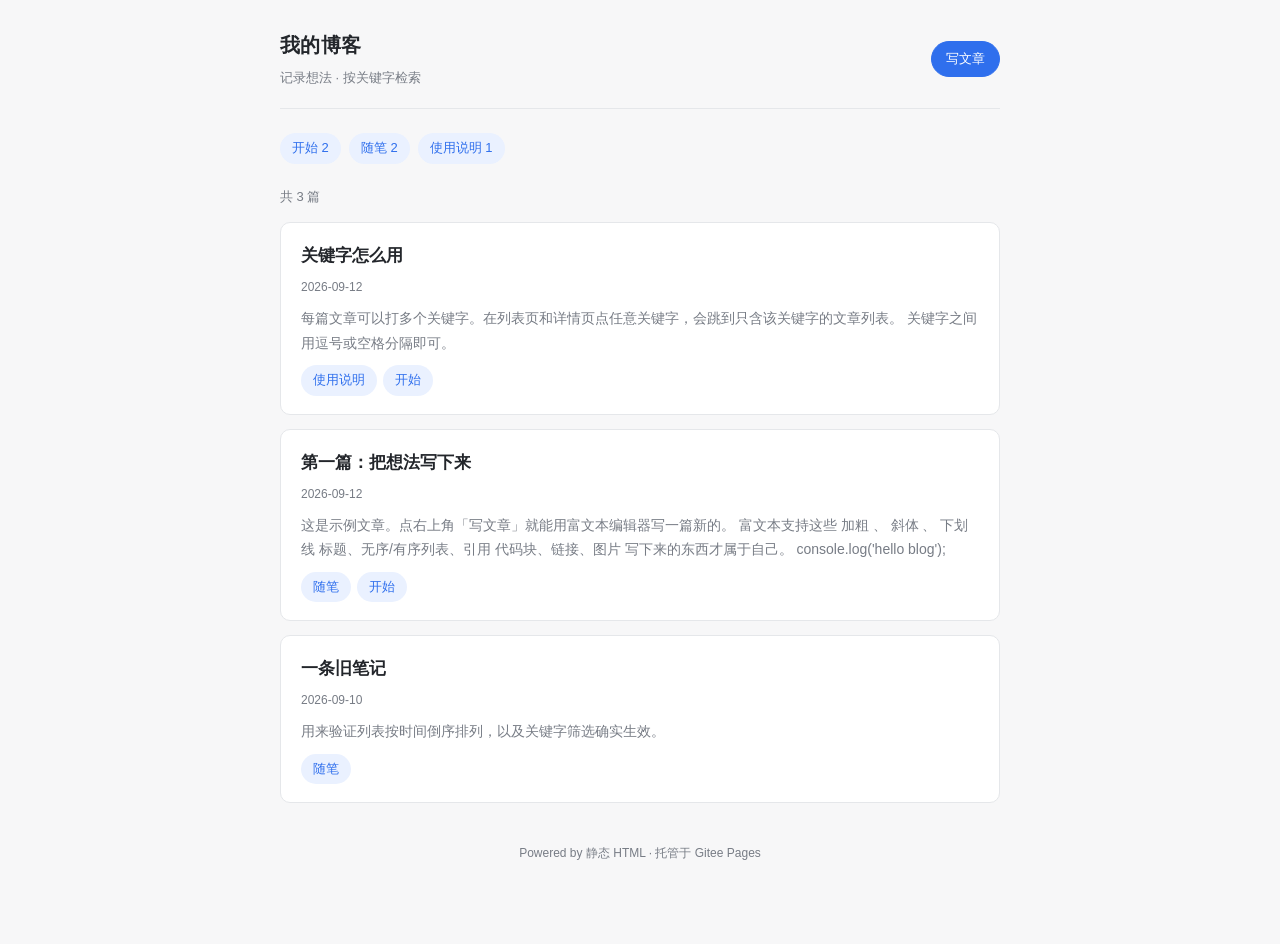
==== index.html @ 7d6a6bf6 "init: 极简静态博客" ====
<!DOCTYPE html>
<html lang="zh-CN">
<head>
<meta charset="UTF-8">
<meta name="viewport" content="width=device-width, initial-scale=1">
<title>我的博客</title>
<link rel="stylesheet" href="assets/style.css">
</head>
<body>
<div class="wrap">

  <header class="site-head">
    <div>
      <h1 class="site-title"><a href="index.html" style="color:inherit">我的博客</a></h1>
      <p class="site-desc">记录想法 · 按关键字检索</p>
    </div>
    <div class="head-actions">
      <a class="btn primary" href="edit.html">写文章</a>
    </div>
  </header>

  <div class="tagbar" id="tagbar"></div>
  <div class="filter-note" id="filter-note"></div>

  <ul class="post-list" id="list"></ul>

  <footer class="site-foot">Powered by 静态 HTML · 托管于 Gitee Pages</footer>
</div>
<script src="data/posts.js"></script>
<script src="assets/app.js"></script>
</body>
</html>
---- assets/style.css ----
:root {
  --bg: #f7f7f8;
  --card: #ffffff;
  --text: #23262b;
  --muted: #777c85;
  --line: #e5e7ea;
  --accent: #2f6fed;
  --accent-soft: #eaf1ff;
  --code-bg: #f2f3f5;
  --radius: 10px;
}

@media (prefers-color-scheme: dark) {
  :root {
    --bg: #16181c;
    --card: #1d2026;
    --text: #e6e8eb;
    --muted: #9aa0a8;
    --line: #2c3037;
    --accent: #6d9bff;
    --accent-soft: #22304d;
    --code-bg: #14161a;
  }
}

* { box-sizing: border-box; }

body {
  margin: 0;
  background: var(--bg);
  color: var(--text);
  font: 15px/1.75 -apple-system, "Segoe UI", "PingFang SC", "Microsoft YaHei", Roboto, sans-serif;
  -webkit-font-smoothing: antialiased;
}

a { color: var(--accent); text-decoration: none; }
a:hover { text-decoration: underline; }

.wrap { max-width: 760px; margin: 0 auto; padding: 0 20px 80px; }

/* ---------- header ---------- */
.site-head {
  display: flex; align-items: center; justify-content: space-between;
  gap: 16px; padding: 28px 0 18px;
  border-bottom: 1px solid var(--line); margin-bottom: 24px;
}
.site-title { font-size: 20px; font-weight: 700; margin: 0; letter-spacing: .3px; }
.site-desc { margin: 4px 0 0; font-size: 13px; color: var(--muted); }
.head-actions { display: flex; gap: 8px; flex-shrink: 0; }

.btn {
  display: inline-block; padding: 6px 14px; border-radius: 999px;
  border: 1px solid var(--line); background: var(--card);
  color: var(--text); font-size: 13px; cursor: pointer; transition: .15s;
}
.btn:hover { border-color: var(--accent); color: var(--accent); text-decoration: none; }
.btn.primary { background: var(--accent); border-color: var(--accent); color: #fff; }
.btn.primary:hover { opacity: .88; color: #fff; }

/* ---------- tags ---------- */
.tagbar { display: flex; flex-wrap: wrap; gap: 8px; margin-bottom: 22px; }
.tag {
  padding: 3px 11px; border-radius: 999px; font-size: 13px;
  background: var(--accent-soft); color: var(--accent); border: 1px solid transparent;
  cursor: pointer;
}
.tag:hover { text-decoration: none; border-color: var(--accent); }
.tag.active { background: var(--accent); color: #fff; }

/* ---------- filter note ---------- */
.filter-note {
  display: flex; align-items: center; justify-content: space-between;
  font-size: 13px; color: var(--muted); margin-bottom: 14px;
}

/* ---------- list ---------- */
.post-list { list-style: none; margin: 0; padding: 0; }
.post-item {
  background: var(--card); border: 1px solid var(--line);
  border-radius: var(--radius); padding: 18px 20px; margin-bottom: 14px;
  transition: .15s;
}
.post-item:hover { border-color: var(--accent); }
.post-title { font-size: 17px; font-weight: 600; margin: 0 0 6px; }
.post-title a { color: var(--text); }
.post-title a:hover { color: var(--accent); text-decoration: none; }
.post-meta { font-size: 12px; color: var(--muted); margin-bottom: 8px; }
.post-summary {
  margin: 0 0 10px; font-size: 14px; color: var(--muted);
  display: -webkit-box; -webkit-line-clamp: 2; -webkit-box-orient: vertical; overflow: hidden;
}
.post-tags { display: flex; flex-wrap: wrap; gap: 6px; }

.empty { text-align: center; padding: 60px 0; color: var(--muted); }

/* ---------- article ---------- */
.article-head { padding: 26px 0 18px; border-bottom: 1px solid var(--line); margin-bottom: 26px; }
.article-title { font-size: 26px; line-height: 1.4; margin: 0 0 10px; }
.article-meta { font-size: 13px; color: var(--muted); display: flex; flex-wrap: wrap; gap: 8px; align-items: center; }

.article-body { font-size: 16px; line-height: 1.85; word-wrap: break-word; }
.article-body h1, .article-body h2, .article-body h3, .article-body h4 { line-height: 1.45; margin: 1.6em 0 .7em; }
.article-body h1 { font-size: 22px; } .article-body h2 { font-size: 20px; }
.article-body h3 { font-size: 17px; } .article-body h4 { font-size: 15px; }
.article-body p { margin: 0 0 1.1em; }
.article-body img { max-width: 100%; border-radius: 6px; }
.article-body blockquote {
  margin: 1.2em 0; padding: 10px 16px; border-left: 3px solid var(--accent);
  background: var(--code-bg); color: var(--muted); border-radius: 0 6px 6px 0;
}
.article-body blockquote p:last-child { margin: 0; }
.article-body pre {
  background: var(--code-bg); padding: 14px 16px; border-radius: 8px;
  overflow-x: auto; font-size: 13.5px; line-height: 1.6;
}
.article-body code { font-family: "SFMono-Regular", Consolas, Monaco, monospace; }
.article-body p code, .article-body li code {
  background: var(--code-bg); padding: 2px 6px; border-radius: 4px; font-size: 13.5px;
}
.article-body ul, .article-body ol { padding-left: 1.6em; margin: 0 0 1.1em; }
.article-body hr { border: none; border-top: 1px solid var(--line); margin: 2em 0; }
.article-body table { border-collapse: collapse; width: 100%; margin: 1.2em 0; }
.article-body th, .article-body td { border: 1px solid var(--line); padding: 8px 10px; }

.article-nav { display: flex; justify-content: space-between; margin-top: 44px; padding-top: 20px; border-top: 1px solid var(--line); font-size: 14px; }

/* ---------- editor ---------- */
.field { margin-bottom: 18px; }
.field label { display: block; font-size: 13px; color: var(--muted); margin-bottom: 6px; }
.field input[type="text"], .field input[type="date"] {
  width: 100%; padding: 10px 12px; font-size: 15px; font-family: inherit;
  border: 1px solid var(--line); border-radius: 8px; background: var(--card); color: var(--text);
}
.field input:focus { outline: none; border-color: var(--accent); }

.toolbar {
  display: flex; flex-wrap: wrap; gap: 4px; padding: 8px;
  border: 1px solid var(--line); border-bottom: none;
  border-radius: 8px 8px 0 0; background: var(--card);
}
.toolbar button {
  min-width: 32px; height: 30px; padding: 0 8px; cursor: pointer;
  border: 1px solid transparent; border-radius: 6px;
  background: transparent; color: var(--text); font-size: 14px;
}
.toolbar button:hover { background: var(--accent-soft); border-color: var(--line); }

#editor {
  min-height: 340px; padding: 16px; border: 1px solid var(--line);
  border-radius: 0 0 8px 8px; background: var(--card); color: var(--text);
  font-size: 16px; line-height: 1.85; outline: none;
}
#editor:focus { border-color: var(--accent); }
#editor:empty::before { content: "正文…"; color: var(--muted); }

.editor-actions { display: flex; flex-wrap: wrap; gap: 10px; margin: 20px 0 30px; }
.hint {
  font-size: 13px; color: var(--muted); background: var(--card);
  border: 1px dashed var(--line); border-radius: 8px; padding: 12px 14px; line-height: 1.7;
}
.hint code { background: var(--code-bg); padding: 1px 5px; border-radius: 4px; }

.site-foot { margin-top: 40px; font-size: 12px; color: var(--muted); text-align: center; }
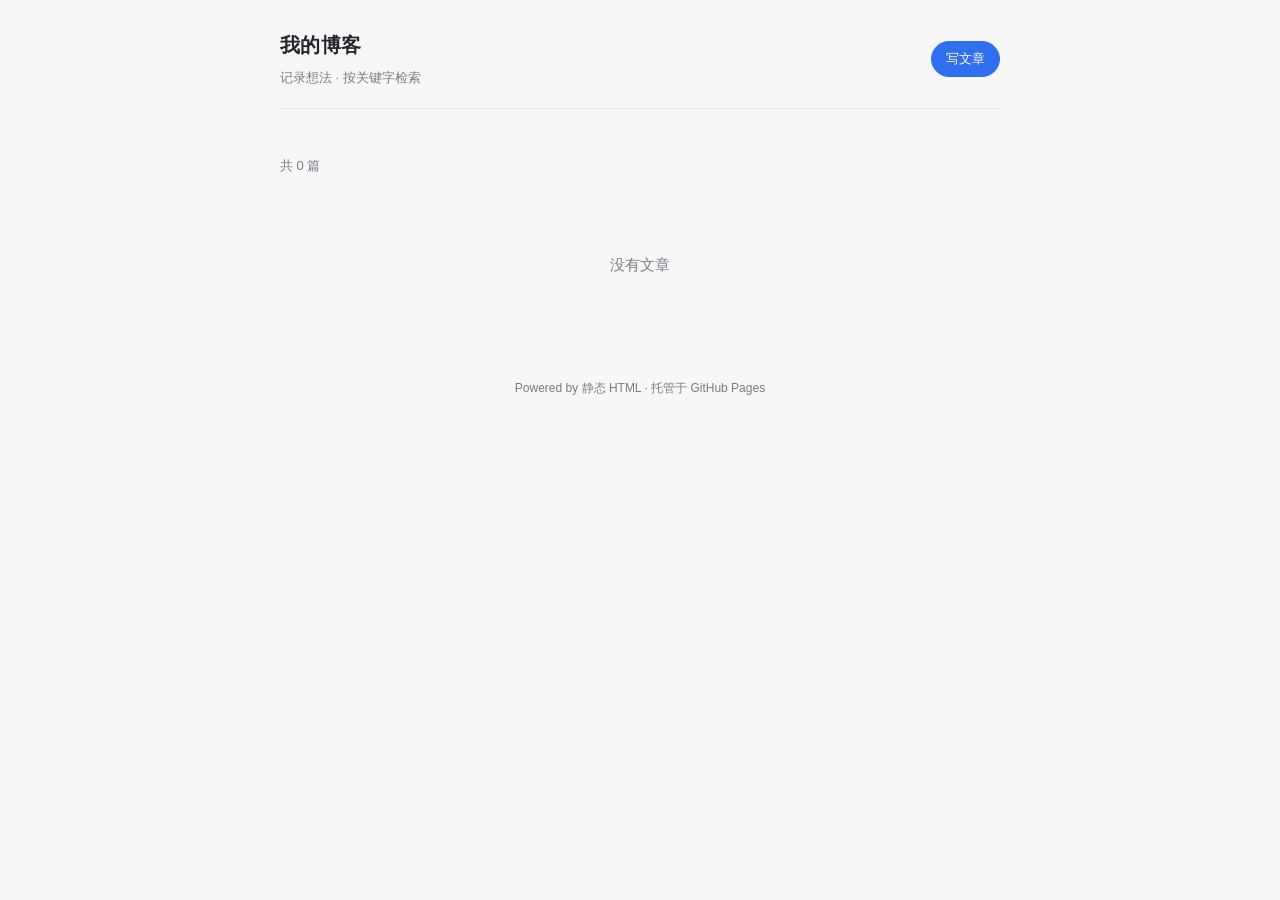
==== commit 9dd942db: "feat: 列表页/详情页加编辑入口" ====
--- a/index.html
+++ b/index.html
@@ -24,7 +24,7 @@
 
   <ul class="post-list" id="list"></ul>
 
-  <footer class="site-foot">Powered by 静态 HTML · 托管于 Gitee Pages</footer>
+  <footer class="site-foot">Powered by 静态 HTML · 托管于 GitHub Pages</footer>
 </div>
 <script src="data/posts.js"></script>
 <script src="assets/app.js"></script>
--- a/assets/style.css
+++ b/assets/style.css
@@ -93,6 +93,13 @@
 
 .empty { text-align: center; padding: 60px 0; color: var(--muted); }
 
+.edit-link {
+  margin-left: auto; font-size: 12px; color: var(--muted);
+  border: 1px solid var(--line); border-radius: 999px; padding: 2px 10px;
+  white-space: nowrap;
+}
+.edit-link:hover { color: var(--accent); border-color: var(--accent); text-decoration: none; }
+
 /* ---------- article ---------- */
 .article-head { padding: 26px 0 18px; border-bottom: 1px solid var(--line); margin-bottom: 26px; }
 .article-title { font-size: 26px; line-height: 1.4; margin: 0 0 10px; }
@@ -152,6 +159,20 @@
 }
 #editor:focus { border-color: var(--accent); }
 #editor:empty::before { content: "正文…"; color: var(--muted); }
+#editor img { max-width: 100%; height: auto; border-radius: 6px; margin: 8px 0; display: block; }
+.img-loading {
+  display: inline-block; font-size: 12px; color: var(--muted);
+  background: var(--code-bg); padding: 2px 8px; border-radius: 4px;
+}
+
+.dropzone {
+  margin-top: 8px; padding: 14px; text-align: center; cursor: pointer;
+  font-size: 13px; color: var(--muted); background: var(--card);
+  border: 1px dashed var(--line); border-radius: 8px; transition: .15s;
+}
+.dropzone:hover, .dropzone.dragover, #editor.dragover {
+  border-color: var(--accent); color: var(--accent); background: var(--accent-soft);
+}
 
 .editor-actions { display: flex; flex-wrap: wrap; gap: 10px; margin: 20px 0 30px; }
 .hint {
@@ -161,3 +182,41 @@
 .hint code { background: var(--code-bg); padding: 1px 5px; border-radius: 4px; }
 
 .site-foot { margin-top: 40px; font-size: 12px; color: var(--muted); text-align: center; }
+
+/* ---------- 线上同步面板 ---------- */
+.card {
+  background: var(--card); border: 1px solid var(--line);
+  border-radius: var(--radius); padding: 16px 18px; margin-bottom: 24px;
+}
+.gh-head { display: flex; align-items: center; justify-content: space-between; font-size: 14px; margin-bottom: 10px; }
+.gh-head span { color: var(--muted); font-size: 13px; }
+.gh-row { display: flex; flex-wrap: wrap; gap: 8px; }
+.gh-row input {
+  flex: 1 1 240px; padding: 8px 12px; font-size: 14px; font-family: inherit;
+  border: 1px solid var(--line); border-radius: 8px; background: var(--card); color: var(--text);
+}
+.gh-row input:focus { outline: none; border-color: var(--accent); }
+.gh-label { font-size: 12px; color: var(--muted); margin: 14px 0 8px; }
+.gh-list { display: flex; flex-direction: column; gap: 6px; max-height: 220px; overflow: auto; }
+.gh-item {
+  display: flex; justify-content: space-between; gap: 12px; padding: 8px 12px;
+  border: 1px solid var(--line); border-radius: 8px; font-size: 14px;
+  color: var(--text); background: var(--bg);
+}
+.gh-item:hover { border-color: var(--accent); text-decoration: none; }
+.gh-item.active { border-color: var(--accent); background: var(--accent-soft); }
+.gh-item-title { overflow: hidden; text-overflow: ellipsis; white-space: nowrap; }
+.gh-item-date { color: var(--muted); font-size: 12px; flex-shrink: 0; }
+.gh-empty { font-size: 13px; color: var(--muted); }
+
+.gh-msg { margin-top: 12px; font-size: 13px; line-height: 1.7; }
+.gh-msg:empty { display: none; }
+.gh-msg.ok { color: #1a7f37; }
+.gh-msg.err { color: #c9372c; }
+.gh-msg.warn { color: #9a6700; }
+@media (prefers-color-scheme: dark) {
+  .gh-msg.ok { color: #4ac26b; }
+  .gh-msg.err { color: #ff7b72; }
+  .gh-msg.warn { color: #e3b341; }
+}
+.btn.danger:hover { border-color: #c9372c; color: #c9372c; }
